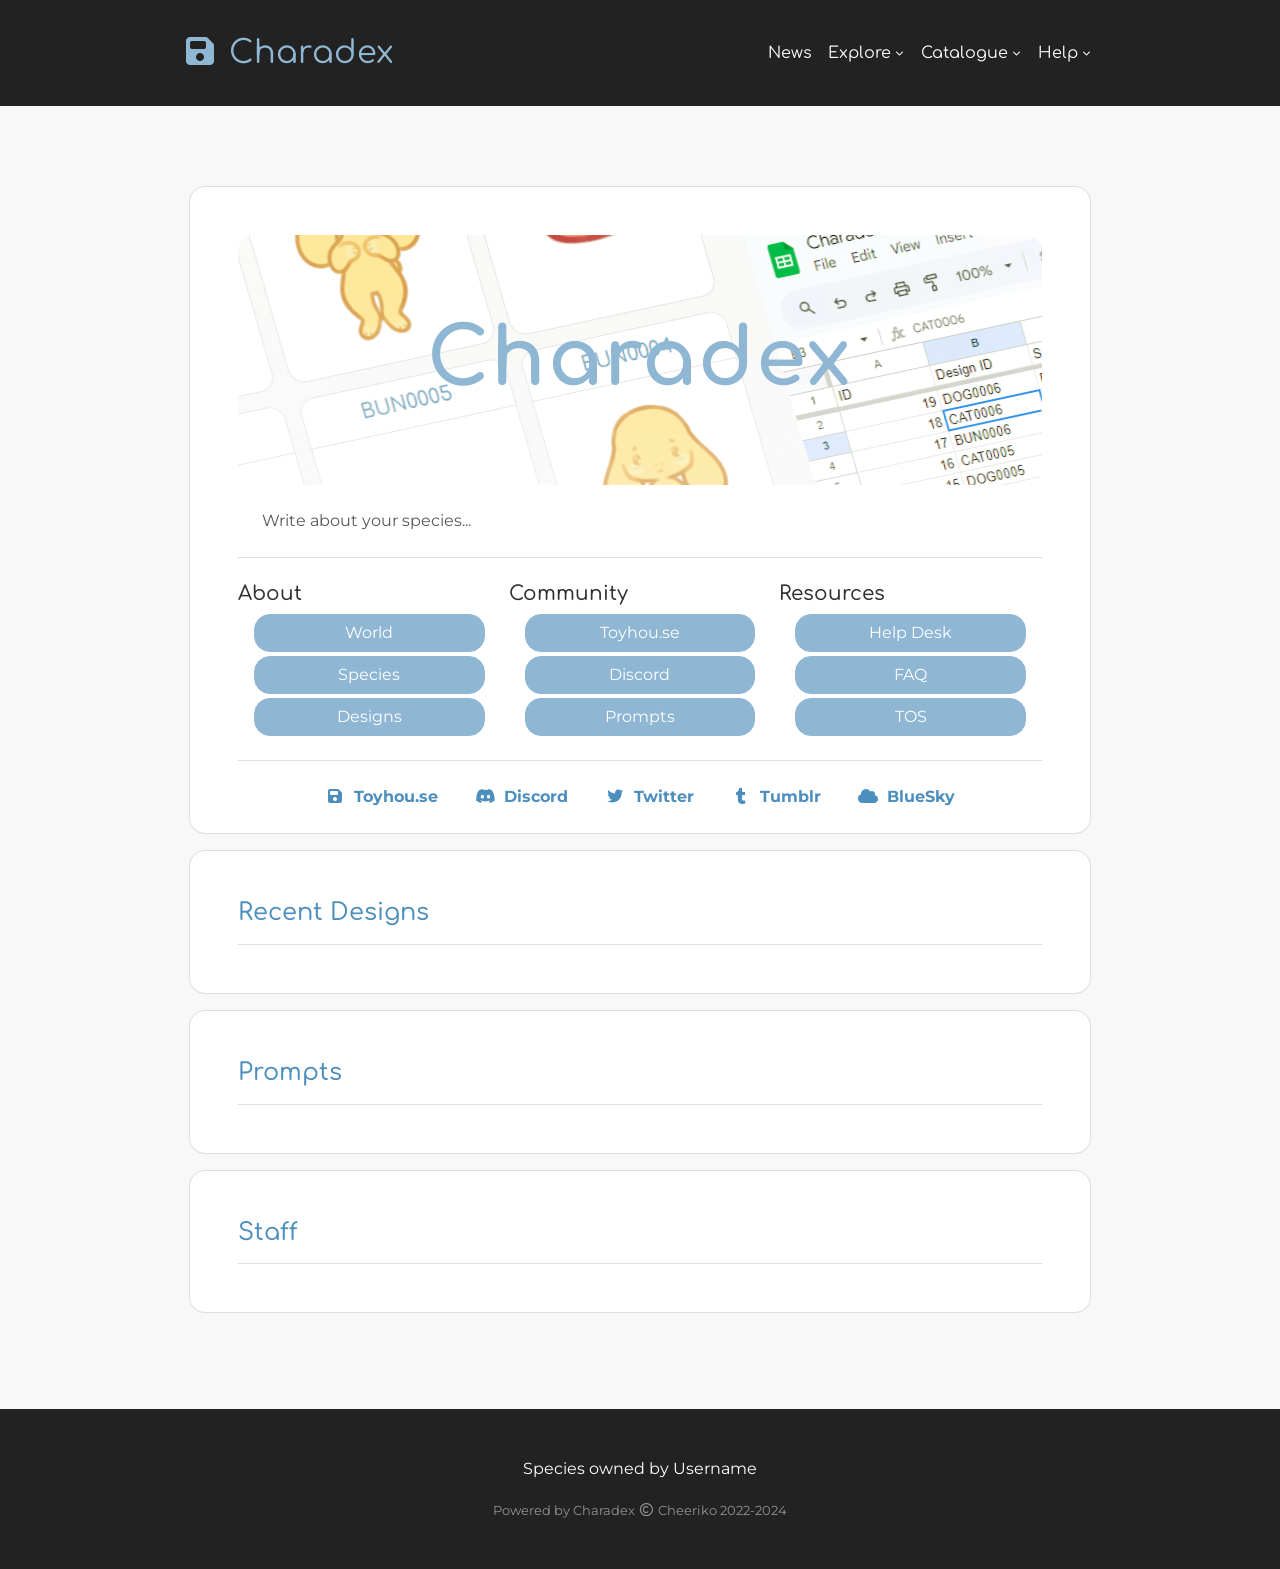
==== index.html @ f3d9b31b "Add files via upload" ====
<!DOCTYPE html>
<html lang="en">

<head>

  <meta charset="UTF-8">
  <meta name="viewport" content="width=device-width, initial-scale=1.0">


  <!-- ----------------------------------------------------------------- -->
  <!-- About Your Site                                                   -->
  <!-- ----------------------------------------------------------------- -->
  <link rel="shortcut icon" type="image/png" href="assets/favicon.png" />
  <title>Charadex</title>
  <meta name="title" content="Charadex" />
  <meta name="type" content="website" />
  <meta name="url" content="https://www.charadex.com/" />
  <meta name="image" content="assets/meta.png" />
  <meta name="description" content="A tool for organizing small ARPGs and species.">

  <!-- No AI scraping directives -->
  <meta name="robots" content="noai">
  <meta name="robots" content="noimageai">


  <!-- ----------------------------------------------------------------- -->
  <!-- Styles                                                            -->
  <!-- ----------------------------------------------------------------- -->

  <!-- Bootstrap CSS -->
  <!-- Using Bootstrap 4.5 because its closest to Toyhou.se's current version -->
  <!-- https://getbootstrap.com/docs/4.5/getting-started/introduction/ -->
  <link rel="stylesheet" href="https://cdn.jsdelivr.net/npm/bootstrap@4.5.3/dist/css/bootstrap.min.css" integrity="sha384-TX8t27EcRE3e/ihU7zmQxVncDAy5uIKz4rEkgIXeMed4M0jlfIDPvg6uqKI2xXr2" crossorigin="anonymous">

  <!-- Font Awesome Icons -->
  <link rel="stylesheet" href="https://cdnjs.cloudflare.com/ajax/libs/font-awesome/6.7.2/css/all.min.css">


  <!-- ----------------------------------------------------------------- -->
  <!-- Optional Styles                                                   -->
  <!-- ----------------------------------------------------------------- -->

  <!-- Custom CSS -->
  <link rel="stylesheet" type="text/css" href="styles/css/charadex.css">

  <!-- Google Font -->
  <link href="https://fonts.googleapis.com/css?family=Montserrat:400|Comfortaa:500" rel="stylesheet">


</head>

<body id="charadex-body">

  <!-- --------------------------------------------------------------------
  <-- Header
  <-------------------------------------------------------------------- -->
  <div class="load-html" data-source="includes/header.html"></div>

  <!-- --------------------------------------------------------------------
  <-- Main List
  <-------------------------------------------------------------------- -->
  <div class="container" id="main-container">
    <div class="card p-md-5 p-4 mb-3">


      <!-- Hero Image & Title
      <!-- --------------------------------------------------------------- -->
      <div class="cd-hero-title mb-4" style="background-image: url('./assets/meta.png');">
        <div class="m-auto">Charadex</div>
      </div>

      <!-- Description
      <!-- --------------------------------------------------------------- -->
      <div class="px-4 text-muted">
        <p>Write about your species...</p>
      </div>

      <!-- Links
      <!-- --------------------------------------------------------------- -->
      <hr class="my-4">
      <div class="row no-gutters m-n1 mb-n2">

        <div class="col-lg-4 p-1">
          <h5>About</h5>
          <div class="px-3">
            <a class="btn btn-primary d-block mb-1" href="world.html">World</a>
            <a class="btn btn-primary d-block mb-1" href="species.html">Species</a>
            <a class="btn btn-primary d-block mb-1" href="masterlist.html">Designs</a>
          </div>
        </div>

        <div class="col-lg-4 col-md-6 p-1">
          <h5>Community</h5>
          <div class="px-3">
            <a class="btn btn-primary d-block mb-1" href="#">Toyhou.se</a>
            <a class="btn btn-primary d-block mb-1" href="#">Discord</a>
            <a class="btn btn-primary d-block mb-1" href="prompts.html">Prompts</a>
          </div>
        </div>

        <div class="col-lg-4 col-md-6 p-1">
          <h5>Resources</h5>
          <div class="px-3">
            <a class="btn btn-primary d-block mb-1" href="#">Help Desk</a>
            <a class="btn btn-primary d-block mb-1" href="faq.html">FAQ</a>
            <a class="btn btn-primary d-block mb-1" href="terms.html">TOS</a>
          </div>
        </div>

      </div>

      <!-- Social Media Links
    <!-- --------------------------------------------------------------- -->
      <hr class="my-4">
      <div class="text-center mb-md-n4 font-weight-bold">

        <a class="mx-3" href="#"><i class="fas fa-floppy-disk fa-fw mr-1"></i> Toyhou.se</a>
        <a class="mx-3" href="#"><i class="fab fa-discord fa-fw mr-1"></i> Discord</a>
        <a class="mx-3" href="#"><i class="fab fa-twitter fa-fw mr-1"></i> Twitter </a>
        <a class="mx-3" href="#"><i class="fab fa-tumblr fa-fw mr-1"></i> Tumblr</a>
        <a class="mx-3" href="#"><i class="fas fa-cloud fa-fw mr-1"></i> BlueSky</a>

      </div>

    </div>
      
    <!-- Designs
    <!-- --------------------------------------------------------------- -->
    <div class="card p-md-5 p-4 mb-3" id="design-gallery">
      <h4 class="mb-0"><a href="masterlist.html">Recent Designs</a></h4>
      <hr>
      <div class="row no-gutters design-list softload m-n2"></div>
    </div>

    <!-- Prompts
    <!-- --------------------------------------------------------------- -->
    <div class="card p-md-5 p-4 mb-3" id="prompt-gallery">
      <h4 class="mb-0"><a href="prompts.html">Prompts</a></h4>
      <hr>
      <div class="row no-gutters prompt-list softload m-n2"></div>
    </div>

    <!-- Staff
    <!-- --------------------------------------------------------------- -->
    <div class="card p-md-5 p-4 mb-3" id="staff-gallery">
      <h4 class="mb-0"><a href="staff.html">Staff</a></h4>
      <hr>
      <div class="row no-gutters staff-list softload m-n2"></div>
    </div>

    
  </div>



  <!-- --------------------------------------------------------------------
  <-- Footer
  <-------------------------------------------------------------------- -->
  <div class="load-html" data-source="includes/footer.html"></div>



  <!-- --------------------------------------------------------------------
  <-- Repeat Items
  <-- Do not remove 'display:none;'
  <-------------------------------------------------------------------- -->
  <div style="display:none;">

    <!-- Designs
    <!-- --------------------------------------------------------------- -->
    <div class="col-md-3 col-sm-6 p-2" id="design-gallery-item">
      <div class="card bg-faded h-100">
        <div class="card-header bg-faded text-center">
          <h5 class="mb-0">
            <a class="profileid profilelink" href=""></a>
          </h5>
        </div>
        <div class="card-body cd-gallery-card d-flex flex-fill">
          <img class="image img-fluid m-auto" src="" >
        </div>
        <div class="card-footer bg-faded text-center">
          <a class="owner ownerlink small" href=""></a>
        </div>
      </div>
    </div>

    <!-- Prompts
    <!-- --------------------------------------------------------------- -->
    <div class="col-md-4 col-sm-6 p-2" id="prompt-gallery-item">
      <div class="card bg-faded">
        <h6 class="card-header bg-faded text-truncate">
          <a class="profileid profilelink"></a>
        </h6>
        <div class="cd-prompt-background"></div>
        <div class="card-body small description"></div>
      </div>
    </div>

    <!-- Staff
    <!-- --------------------------------------------------------------- -->
    <div class="col-md-4 col-sm-6 p-2" id="staff-gallery-item">
      <div class="card bg-faded p-3 h-100">
        <div class="row no-gutters m-n2">
          <div class="col-md-5 p-2">
            <img class="image img-thumbnail img-fluid m-auto" src="">
          </div>
          <div class="col-md-7 p-2">
            <div class="text-truncate">
              <a class="profileid profilelink"></a>
            </div>
            <hr class="my-2">
            <span class="small jobtitle"></span>
          </div>
        </div>
      </div>
    </div>

  </div>

  <!-- ----------------------------------------------------------------- -->
  <!-- JS                                                                -->
  <!-- ----------------------------------------------------------------- -->

  <!-- JQuery -->
  <script src="https://code.jquery.com/jquery-3.6.0.js" integrity="sha256-H+K7U5CnXl1h5ywQfKtSj8PCmoN9aaq30gDh27Xc0jk=" crossorigin="anonymous"></script>

  <!-- Bootstrap -->
  <script src="https://cdn.jsdelivr.net/npm/bootstrap@4.5.3/dist/js/bootstrap.bundle.min.js" integrity="sha384-ho+j7jyWK8fNQe+A12Hb8AhRq26LrZ/JpcUGGOn+Y7RsweNrtN/tE3MoK7ZeZDyx" crossorigin="anonymous"></script>

  <!-- Charadex Script -->
  <script src="styles/js/pages/base.js" type="module"></script>
  <script src="styles/js/pages/index.js" type="module"></script>


</body>

</html>
---- styles/css/charadex.css ----
body {

  /* ============================================================= */
  /*
  /* Main Styles
  /*
  /* ============================================================= */
  /* 
  /* This only styles the elements shown on the page.
  /* 
  /* Some CSS knowledge is going to be needed to style these
  /* elements further. If you're just looking for a swatch and
  /* font swap, then you'll only need to edit the variables below.
  /*
  /* ============================================================= */
  /* Primary Color
  ================================================================ */
  --cd-primary-color: #8FB7D4;
  --cd-primary-text-color: #fff;

  /* ============================================================= */
  /* Secondary Color
  ================================================================ */
  --cd-secondary-color: #939799;
  --cd-secondary-text-color: #fff;

  /* ============================================================= */
  /* Backgrounds
  ================================================================ */
  --cd-body-background-color: #f8f8f8;
  --cd-content-background-color: #ffffff;
  --cd-faded-background-color: #f8f8f8;

  /* Background Extras */
  --cd-body-background-image: url();

  /* ============================================================= */
  /* Text
  ================================================================ */
  --cd-body-text-color: #303030;
  --cd-faded-text-color: #575757;

  /* ============================================================= */
  /* Borders
  ================================================================ */
  --cd-border-color: rgba(0, 0, 0, 0.125);
  --cd-border-width: 1px;
  --cd-border-style: solid;
  --cd-border-radius: 1rem;

  /* ============================================================= */
  /* Navbar
  ================================================================ */
  --cd-navbar-background-color: #222222;
  --cd-navbar-brand-color: var(--cd-primary-color);
  --cd-navbar-brand-color-hover: var(--cd-secondary-color);
  --cd-navbar-text-color: var(--cd-content-background-color);
  --cd-navbar-link-color: var(--cd-navbar-text-color);
  --cd-navbar-link-color-hover: var(--cd-primary-color);
  --cd-navbar-font-family: var(--cd-header-font-family);

  /* ============================================================= */
  /* Main Fonts
  ================================================================ */
  --cd-body-font-family: 'Montserrat', sans-serif;
  --cd-header-font-family: 'Comfortaa', sans-serif;
  
  /* ============================================================= */
  /* Rarities
  ================================================================ */

  --cd-rarity-common-bg: #d58353;
  --cd-rarity-common-txt: #fcf4ed;

  --cd-rarity-uncommon-bg: #e0bb68;
  --cd-rarity-uncommon-txt: var(--cd-rarity-common-txt);
  
  --cd-rarity-rare-bg: #97b34e;
  --cd-rarity-rare-txt: var(--cd-rarity-common-txt);

  --cd-rarity-veryrare-bg: #548b71;
  --cd-rarity-veryrare-txt: var(--cd-rarity-common-txt);

  /* Legendary & Mythic */
  --cd-rarity-legendary-bg: #5a473e;
  --cd-rarity-legendary-txt: var(--cd-rarity-common-txt);


  /* ============================================================= */
  /*
  /* Optional Styles
  /* These are just for extra easy styling
  /*
  /* ============================================================= */
  /* Navbar Dropdown 
  ================================================================ */

  /* Background */
  --cd-navbar-dropdown-background-color: var(--cd-navbar-background-color);
  --cd-navbar-dropdown-background-hover: var(--cd-primary-color);

  /* Link/Text */
  --cd-navbar-dropdown-link-color: var(--cd-navbar-link-color);
  --cd-navbar-dropdown-link-color-hover: var(--cd-primary-text-color);

  /* Divider */
  --cd-navbar-dropdown-divider: rgba(255, 255, 255, .12);
  --cd-navbar-dropdown-border-radius: 0 0 var(--cd-border-radius) var(--cd-border-radius);


  /* ============================================================= */
  /* Footer
  ================================================================ */

  /* Background */
  --cd-footer-background-color: var(--cd-navbar-background-color);

  /* Link/Text */
  --cd-footer-text-color: var(--cd-navbar-text-color);
  --cd-footer-link-color: var(--cd-navbar-link-color);
  --cd-footer-link-color-hover: var(--cd-navbar-link-color-hover);


  /* ============================================================= */
  /* Link
  ================================================================ */

  --cd-link-text-color: #4c8ebd;
  --cd-link-text-color-hover: var(--cd-secondary-color);


  /* ============================================================= */
  /* HR
  ================================================================ */

  --cd-hr-border-width: var(--cd-border-width);
  --cd-hr-border-color: var(--cd-border-color);
  --cd-hr-border-style: var(--cd-border-style);


  /* ============================================================= */
  /* Pagination
  ================================================================ */

  /* Background */
  --cd-pagination-background-color: transparent;
  --cd-pagination-background-hover: transparent;

  /* Text */
  --cd-pagination-text-color: var(--cd-faded-text-color);
  --cd-pagination-text-color-hover: var(--cd-primary-color);

  /* Border */
  --cd-pagination-border-radius: var(--cd-border-radius);
  --cd-pagination-border-width: 0;
  --cd-pagination-border-style: var(--cd-border-style);
  --cd-pagination-border-color: var(--cd-border-color);
  --cd-pagination-border-color-hover: var(--cd-primary-color);


  /* ============================================================= */
  /* Cards
  ================================================================ */

  /* Background */
  --cd-card-background-color: var(--cd-content-background-color);
  --cd-card-header-background-color: var(--cd-card-background-color);

  /* Text */
  --cd-card-header-font-family: var(--cd-header-font-family);

  /* Border */
  --cd-card-border-width: var(--cd-border-width);
  --cd-card-border-style: var(--cd-border-style);
  --cd-card-border-color: var(--cd-border-color);
  --cd-card-border-radius: var(--cd-border-radius);


  /* ============================================================= */
  /* Button
  ================================================================ */

  /* Background */
  --cd-button-background-color: var(--cd-primary-color);
  --cd-button-background-color-hover: var(--cd-secondary-color);

  /* Text */
  --cd-button-text-color: var(--cd-primary-text-color);
  --cd-button-text-color-hover: var(--cd-secondary-text-color);

  /* Border */
  --cd-button-border-width: var(--cd-border-width);
  --cd-button-border-style: var(--cd-border-style);
  --cd-button-border-color: var(--cd-button-background-color);
  --cd-button-border-color-hover: var(--cd-button-background-color-hover);
  --cd-button-border-radius: var(--cd-border-radius);


  /* ============================================================= */
  /* Input
  ================================================================ */

  /* Background */
  --cd-input-background-color: var(--cd-faded-background-color);

  /* Text */
  --cd-input-text-color: var(--cd-faded-text-color);

  /* Border */
  --cd-input-border-width: var(--cd-border-width);
  --cd-input-border-style: var(--cd-border-style);
  --cd-input-border-color: var(--cd-border-color);
  --cd-input-border-color-hover: var(--cd-primary-color);
  --cd-input-border-radius: var(--cd-border-radius);
  

}


/* ============================================================= */
/* General Page Styles
/* ============================================================= */

body {

  /* Global Text */
  color: var(--cd-body-text-color);
  font-family: var(--cd-body-font-family);
  -webkit-font-smoothing: antialiased;
  -moz-osx-font-smoothing: grayscale;

  /* Global Background */
  background-color: var(--cd-body-background-color);
  background-image: var(--cd-body-background-image);
  background-position: center;
  background-size: cover;

}


/* ============================================================= */
/* Plain Links
/* ============================================================= */

a,
a:visited {
  color: var(--cd-link-text-color);
  transition: color .2s ease-in-out;
}

a:hover,
a:focus,
a:active {
  color: var(--cd-link-text-color-hover);
  text-decoration: none;
}

/* ============================================================= */
/* Navbar
/* ============================================================= */
.navbar {
  background-color: var(--cd-navbar-background-color) !important;
  font-family: var(--cd-navbar-font-family) !important;
  z-index: 2000;
}

.navbar .navbar-brand {
  color: var(--cd-navbar-brand-color) !important;
  font-size: 2rem;
}

.navbar .navbar-brand:hover,
.navbar .navbar-brand:focus {
  color: var(--cd-navbar-brand-color-hover) !important;
}

.navbar .navbar-nav .nav-link {
  color: var(--cd-navbar-link-color) !important;
}

.navbar .navbar-nav .nav-link:hover,
.navbar .navbar-nav .nav-link:focus {
  color: var(--cd-navbar-link-color-hover) !important;
}

.navbar .navbar-toggler {
  color: var(--cd-navbar-link-color) !important;
  border: none !important;
}

.navbar .nav-link {
  display: flex;
  align-items: center;
}

.navbar .nav-link-icon {
  font-size: .5rem;
  margin-left: .25rem;
}


/* ============================================================= */
/* Dropdowns
/* This is for navbar dropdowns only
/* ============================================================= */

.navbar .dropdown-menu {
  color: var(--cd-navbar-dropdown-link-color) !important;
  background-color: var(--cd-navbar-dropdown-background-color) !important;
  border-radius: var(--cd-navbar-dropdown-border-radius) !important;
  border: none;
  margin-top: 0;
}

.dropdown:hover .dropdown-menu,
.dropdown-menu:hover {
  display: block !important
}

.navbar .dropdown-divider {
  border-top: 1px solid var(--cd-navbar-dropdown-divider) !important;
}

.navbar .dropdown-item,
.navbar .dropdown-item-text {
  color: var(--cd-navbar-dropdown-link-color) !important;
  transition: color .2s ease, background .2s ease;
}

.navbar .dropdown-item:hover,
.dropdown-item:focus,
.dropdown-item:active {
  color: var(--cd-navbar-dropdown-link-color-hover) !important;
  background-color: var(--cd-navbar-dropdown-background-hover) !important;
}

.navbar .dropdown-header {
  color: var(--cd-navbar-dropdown-link-color-hover) !important;
}


/* ============================================================= */
/* Footer
/* ============================================================= */

.footer {
  background-color: var(--cd-footer-background-color) !important;
  color: var(--cd-footer-text-color) !important;
}

.footer a,
.footer a:visited {
  color: var(--cd-footer-link-color) !important;
}

.footer a:hover,
.footer a:focus,
.footer a:active {
  color: var(--cd-footer-link-color-hover) !important;
}


/* ============================================================= */
/* Pagination
/* ============================================================= */

.page-link {
  transition: color .2s ease, background .2s ease, border .2s ease;
  border-width: var(--cd-pagination-border-width) !important;
  border-style: var(--cd-pagination-border-style) !important;
}

.page-link,
.page-item.disabled .page-link {
  color: var(--cd-pagination-text-color) !important;
  background-color: var(--cd-pagination-background-color) !important;
  border-color: var(--cd-pagination-border-color) !important;
}

.page-item.active .page-link,
.page-link:hover,
.page-link:focus,
.page-link:active {
  color: var(--cd-pagination-text-color-hover) !important;
  background-color: var(--cd-pagination-background-hover) !important;
  border-color: var(--cd-pagination-border-color-hover) !important;
}

/* Keeps users from accidentally highlighting */
.page-link {
  cursor: pointer;
  user-select: none;
}

/* Fixes my jank nav/pagination hybrid */
.nav .pagination .page-item:first-child .page-link {
  border-radius: 0 !important;
  border-left: 0 !important;
}

.nav .pagination .page-item:last-child .page-link {
  border-radius: 0 !important
}

.nav .page-item:first-child .page-link {
  border-radius: var(--cd-pagination-border-radius) 0 0 var(--cd-pagination-border-radius) !important;
}

.nav .page-item:last-child .page-link {
  border-radius: 0 var(--cd-pagination-border-radius) var(--cd-pagination-border-radius) 0 !important
}


/* ============================================================= */
/* Multi Select Fixes
/* ============================================================= */

.bootstrap-select > .dropdown-toggle.bs-placeholder, 
.bootstrap-select>.dropdown-toggle.bs-placeholder:active, 
.bootstrap-select>.dropdown-toggle.bs-placeholder:focus,
.bootstrap-select>.dropdown-toggle.bs-placeholder:hover {
  border: 0 !important;
  box-shadow: none !important;
  outline: none !important;
  color: var(--cd-body-text-color) !important;
}

.dropdown-menu {
  border-radius: var(--cd-border-radius) !important;
  background-color: var(--cd-faded-background-color) !important;
  color: var(--cd-body-text-color) !important;
}

.dropdown-item {
  color: var(--cd-body-text-color) !important;
}

.dropdown-item:hover,
.dropdown-item:focus,
.dropdown-item:active,
.dropdown-item.selected {
  background-color: var(--cd-primary-color) !important;
  color: var(--cd-primary-text-color) !important;
}


/* ============================================================= */
/* Card
/* ============================================================= */

.card {
  background-color: var(--cd-card-background-color) !important;
  border-width: var(--cd-card-border-width) !important;
  border-style: var(--cd-card-border-style) !important;
  border-color: var(--cd-card-border-color) !important;
  border-radius: var(--cd-border-radius) !important;
}

.card-header {
  background-color: var(--cd-card-header-background-color) !important;
  border-bottom-color: var(--cd-card-border-color) !important;
  border-bottom-width: var(--cd-card-border-width) !important;
  border-bottom-style: var(--cd-card-border-style) !important;
  font-family: var(--cd-card-header-font-family) !important;
  border-radius: calc(var(--cd-border-radius) - 1px) calc(var(--cd-border-radius) - 1px) 0 0 !important;
}

.card-footer {
  background-color: var(--cd-card-header-background-color) !important;
  border-top-color: var(--cd-card-border-color) !important;
  border-top-width: var(--cd-card-border-width) !important;
  border-top-style: var(--cd-card-border-style) !important;
  font-family: var(--cd-card-header-font-family) !important;
  border-radius: 0 0  calc(var(--cd-border-radius) - 1px) calc(var(--cd-border-radius) - 1px) !important;
}



/* ============================================================= */
/* Buttons & Badges
/* ============================================================= */

.btn {
  border-style: var(--cd-button-border-style) !important;
  border-width: var(--cd-button-border-width) !important;
  border-radius: var(--cd-button-border-radius) !important;
}

.btn.btn-primary,
.badge.badge-primary {
  color: var(--cd-button-text-color) !important;
  background-color: var(--cd-button-background-color) !important;
  border-color: var(--cd-button-border-color) !important;
}

.btn.btn-primary:hover,
.btn.btn-primary:focus,
.btn.btn-primary:active,
a.badge.badge-primary:hover,
a.badge.badge-primary:focus,
a.badge.badge-primary:active {
  color: var(--cd-button-text-color-hover) !important;
  border-color: var(--cd-button-border-color-hover) !important;
  background-color: var(--cd-button-background-color-hover) !important;
  box-shadow: none !important;
}

/* ============================================================= */
/* Input
/* ============================================================= */

.form-control {
  background-color: var(--cd-input-background-color) !important;
  color: var(--cd-input-text-color) !important;
  border-width: var(--cd-input-border-width) !important;
  border-style: var(--cd-input-border-style) !important;
  border-color: var(--cd-input-border-color) !important;
  border-radius: var(--cd-input-border-radius) !important;
}

.form-control:focus,
.form-control:active {
  background-color: var(--cd-input-background-color) !important;
  border-color: var(--cd-input-border-color-hover) !important;
}


/* ============================================================= */
/* Scrollbar
/* ============================================================= */

@media (min-width: 992px) {
  body::-webkit-scrollbar-track {
    background-color: var(--cd-faded-background-color);
    border-width: 0px !important;
  }

  body::-webkit-scrollbar {
    width: 10px;
    height: 10px;
  }

  body::-webkit-scrollbar-thumb {
    background-color: var(--cd-primary-color);
  }

  body::-webkit-scrollbar-corner,
  body::-webkit-resizer {
    background-color: var(--cd-border-color);
  }
}


/* ============================================================= */
/* Misc
/* ============================================================= */

.text-primary {
  color: var(--cd-primary-color) !important;
}

.bg-faded {
  background-color: var(--cd-faded-background-color) !important;
}

.bg-reset {
  background-color: var(--cd-content-background-color) !important;
}

.text-muted {
  color: var(--cd-faded-text-color) !important;
}

h1, h2, h3,
h4, h5, h6 {
  font-family: var(--cd-navbar-font-family) !important;
}

hr {
  border-top-color: var(--cd-hr-border-color) !important;
  border-top-width: var(--cd-hr-border-width) !important;
  border-top-style: var(--cd-hr-border-style) !important;
}

img {
  image-rendering: -webkit-optimize-contrast;
}

.img-thumbnail {
  border-radius:  var(--cd-border-radius) !important;
  border-color: var(--cd-border-color) !important;
}

/* Fix any border radiuses that were messed from before */
.rounded {
  border-radius: var(--cd-border-radius) !important
}

.rounded-circle {
  border-radius: 100%;
}

.rounded-0 {
  border-radius: 0 !important;
}


/* ============================================================= */
/* Loading
/* ============================================================= */

/* Fades container in on load so its not as jarring */
.softload {
  opacity: 0;
}

.softload.active {
  opacity: 1;
  transition: opacity 2s ease;
}

/* Fades container in on load so its not as jarring */
.hardload {
  opacity: 0;
}

.hardload.active {
  opacity: 1;
  transition: opacity .1s ease;
}

/* Specifically for the body */
#charadex-body {
  display: none;
}

#charadex-body.active {
  display: block;
}


/* ============================================================= */
/* Chee's Tweaks
/* ============================================================= */

body {
  min-height: 100vh;
  display: flex;
  flex-direction: column;
}

#main-container {
  min-height: calc(100vh - 105px);
  padding: 1rem;
  -ml-flex: 1 1 auto !important;
  flex: 1 1 auto !important;
}

@media (min-width: 768px) {
  #main-container {
    padding: 5rem 1.5rem;
  }
}

/* Remove ugly box shadow */
button:focus,
.page-link:focus,
.form-control:focus {
  outline: none !important;
  box-shadow: none !important;
}

/* Remove margin from last paragraphs */
p:last-child {
  margin-bottom: 0 !important;
}

/* Small container for more compact view */
.container {
  max-width: 950px !important;
}

/* ============================================================= */
/* Custom Classes
/* ============================================================= */

/* Prevents awkward load in stutter */
#charadex-gallery .list .card-body {
  min-height: calc(200px + 2.5rem);
}

#charadex-gallery .list .card-body img {
  max-height: 200px;
}

.cd-gallery-card {
  min-height: calc(175px + 2.5rem);
}

.cd-gallery-card > img {
  max-height: 175px !important;
}

.cd-profile-image-container > img{
  max-height: 400px;
}

/* Traits */
.cd-traits-scroll {
  max-height: 200px;
  overflow-y: auto;
}

/* Prompts */
.cd-prompt-background {
  background-position: center;
  background-size: cover;
  min-height: 150px;
}

/* Makes sure your text formatting is preserved from the sheet */
/* Best for large areas like notes */
.cd-text-pre {
  white-space: break-spaces;
}

/* For the hero image in the index */
.cd-hero-title {
  color: var(--cd-primary-color);
  background-color: var(--cd-faded-background-color);
  border-radius: var(--cd-border-radius);
  font-family: var(--cd-header-font-family);
  display: flex;
  padding: 1.5rem;
  min-height: 250px;
  font-weight: 800;
  font-size: 2.5rem;
}

@media (min-width: 768px) {
  .cd-hero-title {
    letter-spacing: 2px;
    font-size: 5rem;
  }
}


/* ============================================================= */
/* Rarity
/* ============================================================= */

.badge-common {
  background-color: var(--cd-rarity-common-bg);
  color: var(--cd-rarity-common-txt);
}

.badge-uncommon {
  background-color: var(--cd-rarity-uncommon-bg);
  color: var(--cd-rarity-uncommon-txt);
}

.badge-rare {
  background-color: var(--cd-rarity-rare-bg);
  color: var(--cd-rarity-rare-txt);
}

.badge-veryrare {
  background-color: var(--cd-rarity-veryrare-bg);
  color: var(--cd-rarity-veryrare-txt);
}

.badge-legendary,
.badge-mythic {
  background-color: var(--cd-rarity-legendary-bg);
  color: var(--cd-rarity-legendary-txt);
}
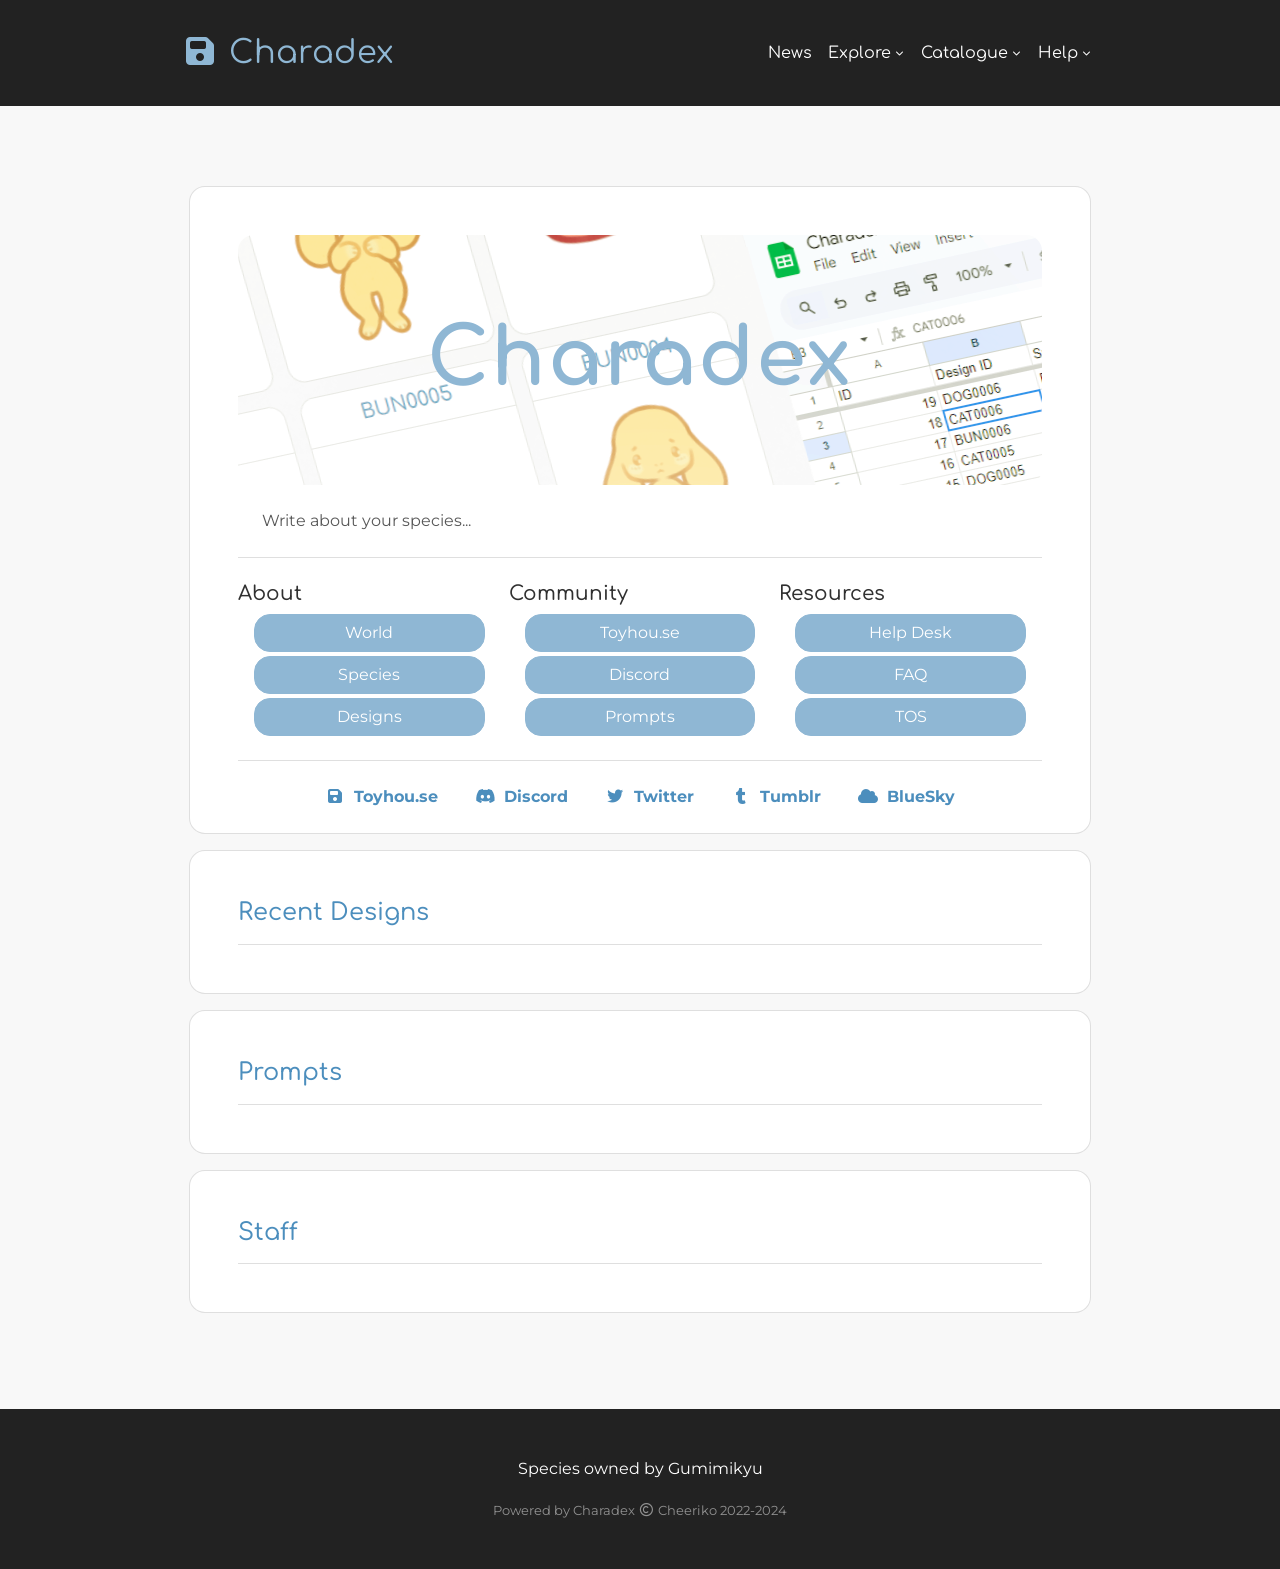
==== commit 69e25f8a: "index.html" ====
--- a/index.html
+++ b/index.html
@@ -11,12 +11,12 @@
   <!-- About Your Site                                                   -->
   <!-- ----------------------------------------------------------------- -->
   <link rel="shortcut icon" type="image/png" href="assets/favicon.png" />
-  <title>Charadex</title>
+  <title>Ckute</title>
   <meta name="title" content="Charadex" />
   <meta name="type" content="website" />
-  <meta name="url" content="https://www.charadex.com/" />
+  <meta name="url" content="https://ckute-charadex.netlify.app" />
   <meta name="image" content="assets/meta.png" />
-  <meta name="description" content="A tool for organizing small ARPGs and species.">
+  <meta name="description" content="A tool for organizing small ARPGs and species called CKUTE.">
 
   <!-- No AI scraping directives -->
   <meta name="robots" content="noai">
@@ -234,4 +234,4 @@
 
 </body>
 
-</html>+</html>
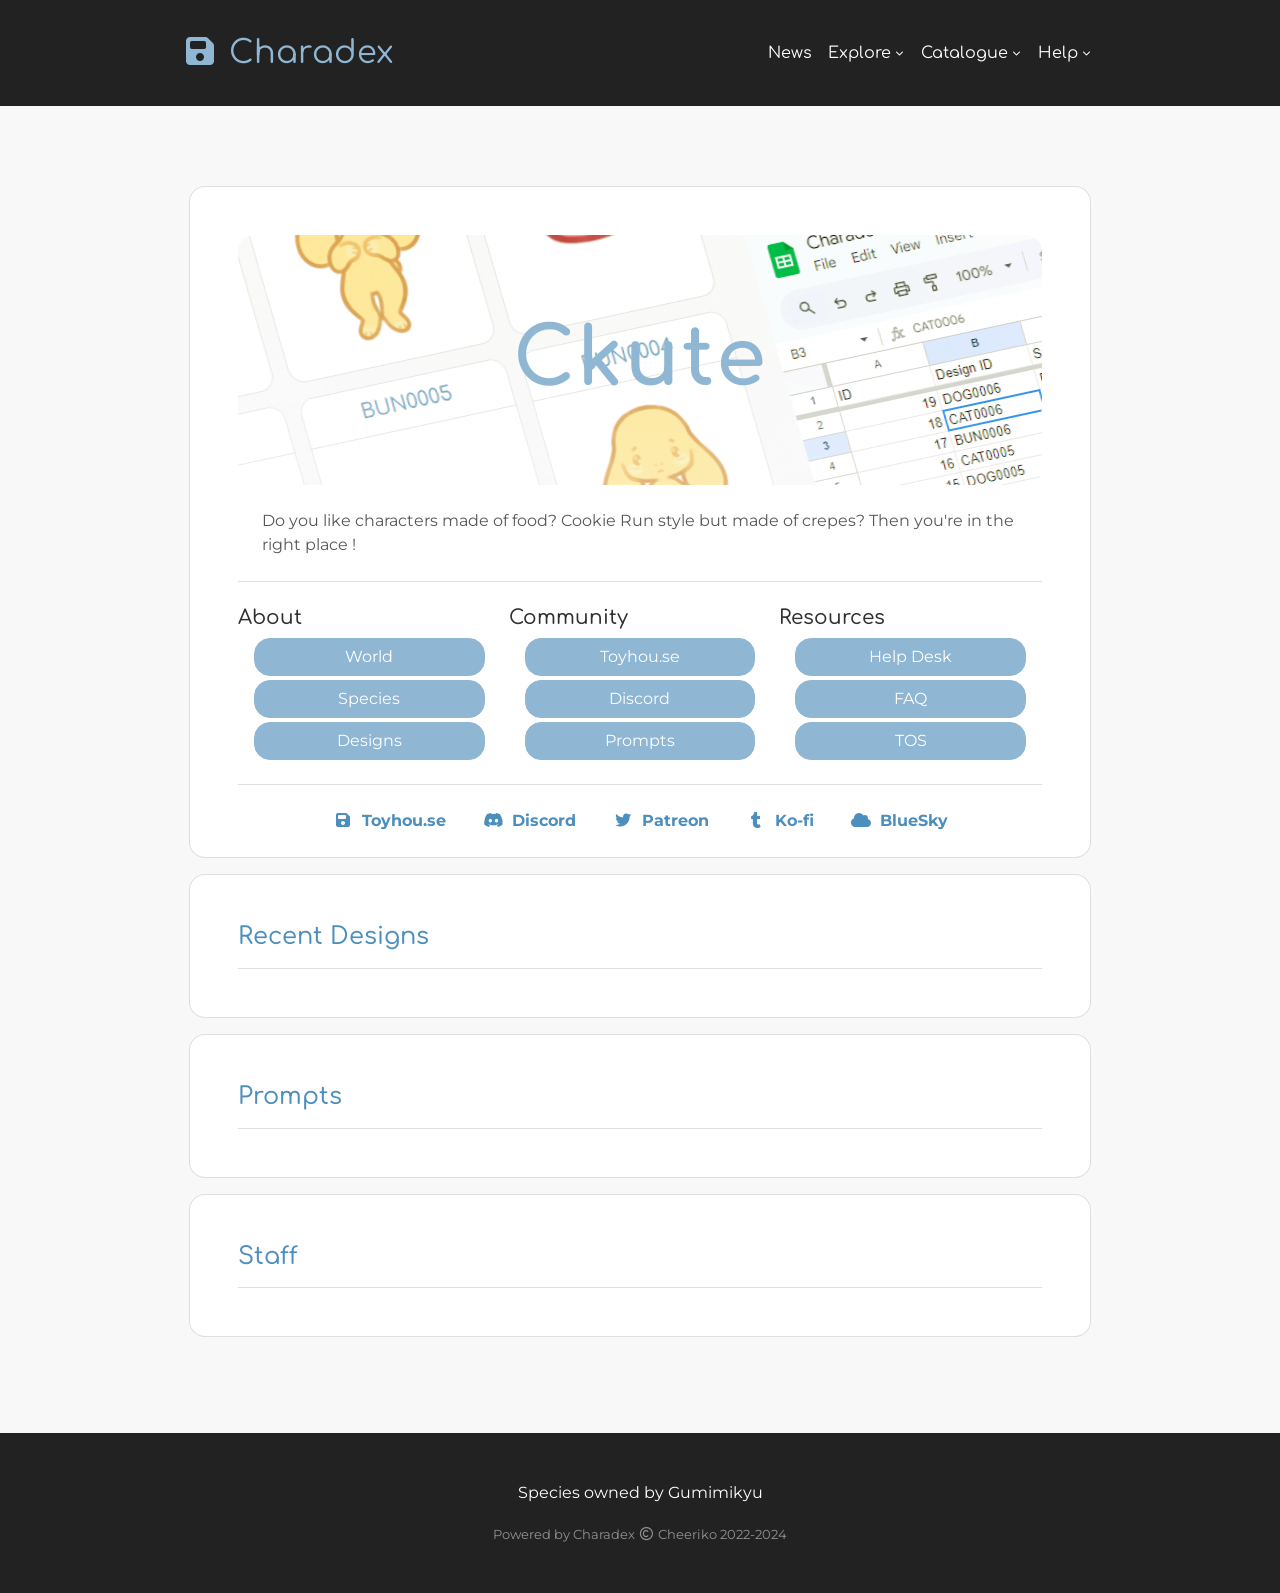
==== commit b36aa211: "Update index.html" ====
--- a/index.html
+++ b/index.html
@@ -12,7 +12,7 @@
   <!-- ----------------------------------------------------------------- -->
   <link rel="shortcut icon" type="image/png" href="assets/favicon.png" />
   <title>Ckute</title>
-  <meta name="title" content="Charadex" />
+  <meta name="title" content="Ckute" />
   <meta name="type" content="website" />
   <meta name="url" content="https://ckute-charadex.netlify.app" />
   <meta name="image" content="assets/meta.png" />
@@ -66,13 +66,13 @@
       <!-- Hero Image & Title
       <!-- --------------------------------------------------------------- -->
       <div class="cd-hero-title mb-4" style="background-image: url('./assets/meta.png');">
-        <div class="m-auto">Charadex</div>
+        <div class="m-auto">Ckute</div>
       </div>
 
       <!-- Description
       <!-- --------------------------------------------------------------- -->
       <div class="px-4 text-muted">
-        <p>Write about your species...</p>
+        <p>Do you like characters made of food? Cookie Run style but made of crepes? Then you're in the right place !</p>
       </div>
 
       <!-- Links
@@ -92,8 +92,8 @@
         <div class="col-lg-4 col-md-6 p-1">
           <h5>Community</h5>
           <div class="px-3">
-            <a class="btn btn-primary d-block mb-1" href="#">Toyhou.se</a>
-            <a class="btn btn-primary d-block mb-1" href="#">Discord</a>
+            <a class="btn btn-primary d-block mb-1" href="https://toyhou.se/~world/114300.ckute">Toyhou.se</a>
+            <a class="btn btn-primary d-block mb-1" href="https://discord.gg/drfnupT9xM">Discord</a>
             <a class="btn btn-primary d-block mb-1" href="prompts.html">Prompts</a>
           </div>
         </div>
@@ -114,11 +114,11 @@
       <hr class="my-4">
       <div class="text-center mb-md-n4 font-weight-bold">
 
-        <a class="mx-3" href="#"><i class="fas fa-floppy-disk fa-fw mr-1"></i> Toyhou.se</a>
-        <a class="mx-3" href="#"><i class="fab fa-discord fa-fw mr-1"></i> Discord</a>
-        <a class="mx-3" href="#"><i class="fab fa-twitter fa-fw mr-1"></i> Twitter </a>
-        <a class="mx-3" href="#"><i class="fab fa-tumblr fa-fw mr-1"></i> Tumblr</a>
-        <a class="mx-3" href="#"><i class="fas fa-cloud fa-fw mr-1"></i> BlueSky</a>
+        <a class="mx-3" href="https://toyhou.se/~world/114300.ckute"><i class="fas fa-floppy-disk fa-fw mr-1"></i> Toyhou.se</a>
+        <a class="mx-3" href="https://discord.gg/drfnupT9xM"><i class="fab fa-discord fa-fw mr-1"></i> Discord</a>
+        <a class="mx-3" href="https://www.patreon.com/cw/Shikanokinho"><i class="fab fa-twitter fa-fw mr-1"></i> Patreon </a>
+        <a class="mx-3" href="https://ko-fi.com/gumimikyu/shop/ckute"><i class="fab fa-tumblr fa-fw mr-1"></i> Ko-fi</a>
+        <a class="mx-3" href="https://bsky.app/profile/crepikyute.bsky.social"><i class="fas fa-cloud fa-fw mr-1"></i> BlueSky</a>
 
       </div>
 
